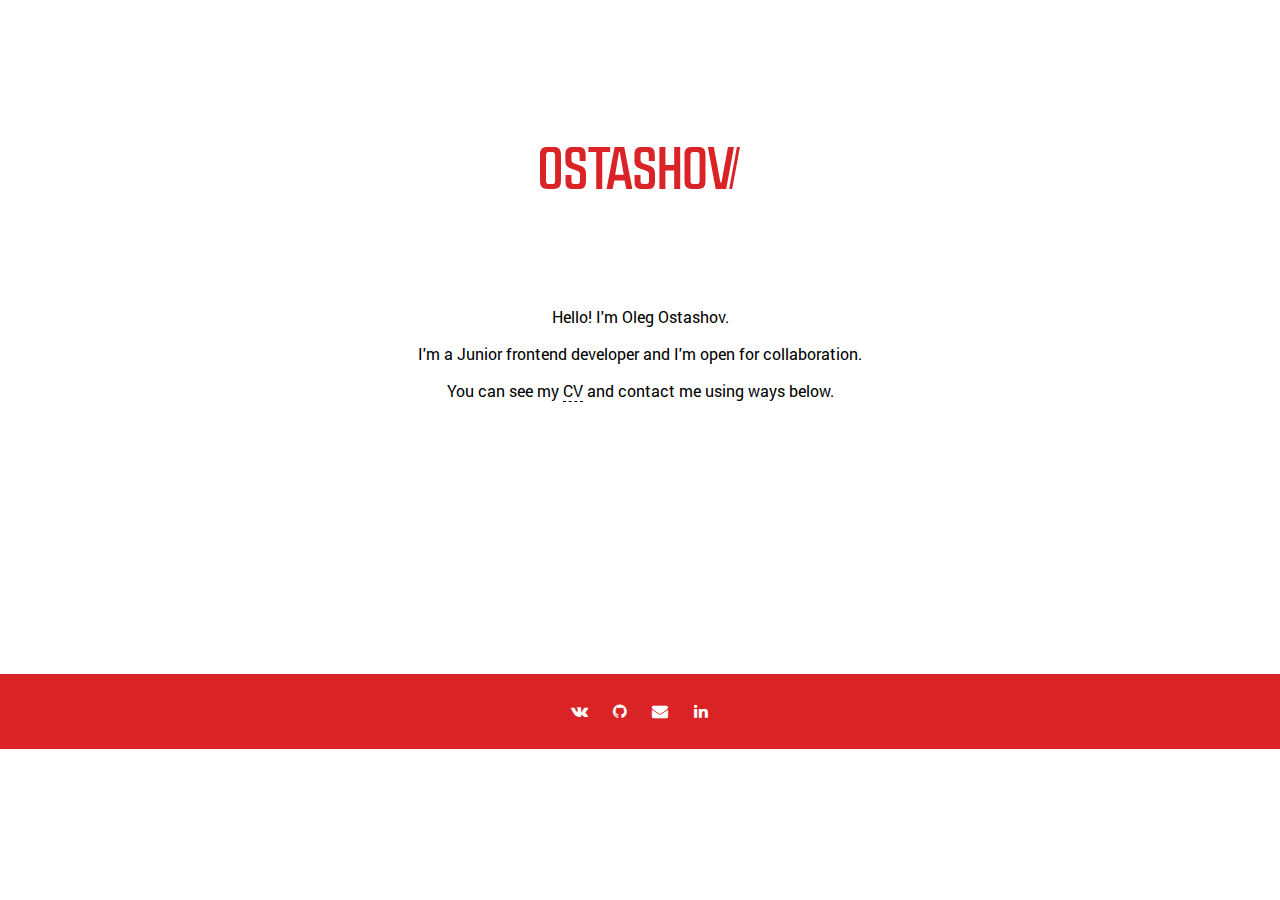
==== index.html @ e3ed794c "Text instead of projects" ====
<!DOCTYPE html>
<!--[if lt IE 7]><html lang="ru" class="lt-ie9 lt-ie8 lt-ie7"><![endif]-->
<!--[if IE 7]><html lang="ru" class="lt-ie9 lt-ie8"><![endif]-->
<!--[if IE 8]><html lang="ru" class="lt-ie9"><![endif]-->
<!--[if gt IE 8]><!-->
<html lang="ru">
<!--<![endif]-->
<head>
	<meta charset="utf-8" />
	<title>Олег Осташов</title>
	<meta name="description" content="" />
	<meta http-equiv="X-UA-Compatible" content="IE=edge" />
	<meta name="viewport" content="width=device-width, initial-scale=1.0" />
	<link rel="shortcut icon" href="favicon.png" />

	<link rel="stylesheet" href="libs/font-awesome-4.2.0/css/font-awesome.min.css" />
	<!-- <link rel="stylesheet" href="libs/bootstrap/bootstrap-grid-3.3.1.min.css" />
	<link rel="stylesheet" href="libs/fancybox/jquery.fancybox.css" />
	<link rel="stylesheet" href="libs/owl-carousel/owl.carousel.css" />
	<link rel="stylesheet" href="libs/countdown/jquery.countdown.css" /> -->
	<link rel="stylesheet" href="css/fonts.css" />
	<link rel="stylesheet" href="css/main.css" />
	<!-- <link rel="stylesheet" href="css/media.css" /> -->
</head>
<body>
    <div class="wrapper">
        <section class="logo">
            <div class="brand_logo">
            	<div class="svg-logo">
            		<svg version="1.1" xmlns="http://www.w3.org/2000/svg" xmlns:xlink="http://www.w3.org/1999/xlink" x="0px" y="0px"
						 viewBox="0 0 200.1 42.2" enable-background="new 0 0 200.1 42.2" xml:space="preserve">
						<path fill="#DA2327" d="M11.5-0.2c7.1,0,9.5,1.5,9.5,8.8v24.7c0,7.3-2.4,8.8-9.5,8.8h-2c-7.1,0-9.5-1.6-9.5-8.8V8.6
							c0-7.3,2.4-8.8,9.5-8.8H11.5z M11.4,37.1c2.1,0,3.7-0.2,3.7-3.4V8.3c0-3.1-1.6-3.4-3.7-3.4H9.7C7.6,4.9,6,5.2,6,8.3v25.4
							c0,3.1,1.6,3.4,3.7,3.4H11.4z"/>
						<path fill="#DA2327" d="M36.2-0.2c7.2,0,9.5,1.5,9.5,8.8v5.5h-6V8.2c0-3.1-1.4-3.2-3.5-3.2H35c-2.1,0-3.5,0.1-3.5,3.2v4.1
							c0,3.2,1.3,3.6,4.4,4.8l4.1,1.4c3.4,1.3,6,2.6,6,8.2v6.7c0,7.3-2.4,8.8-9.5,8.8H35c-7.2,0-9.5-1.6-9.5-8.8v-5.5h6v5.9
							c0,3.1,1.4,3.3,3.5,3.3h1.5c2.1,0,3.5-0.2,3.5-3.3v-6.2c0-3-1.5-3.2-4-4.3l-4.4-1.5c-3.5-1.4-6.2-2.6-6.2-8.1V8.6
							c0-7.3,2.4-8.8,9.5-8.8H36.2z"/>
						<path fill="#DA2327" d="M62.3,42h-6V5.1h-7.9V0h21.8v5.1h-7.9V42z"/>
						<path fill="#DA2327" d="M92.4,42h-6l-1.8-8.5H74.4L72.6,42h-6l8.1-42h9.6L92.4,42z M75.2,27.8h8.6l-4-23.1h-0.7L75.2,27.8z"/>
						<path fill="#DA2327" d="M105.4-0.2c7.2,0,9.5,1.5,9.5,8.8v5.5h-6V8.2c0-3.1-1.4-3.2-3.5-3.2h-1.3c-2.1,0-3.5,0.1-3.5,3.2v4.1
							c0,3.2,1.3,3.6,4.4,4.8l4.1,1.4c3.4,1.3,6,2.6,6,8.2v6.7c0,7.3-2.4,8.8-9.5,8.8h-1.5c-7.2,0-9.5-1.6-9.5-8.8v-5.5h6v5.9
							c0,3.1,1.4,3.3,3.5,3.3h1.5c2.1,0,3.5-0.2,3.5-3.3v-6.2c0-3-1.5-3.2-4-4.3l-4.4-1.5c-3.5-1.4-6.2-2.6-6.2-8.1V8.6
							c0-7.3,2.4-8.8,9.5-8.8H105.4z"/>
						<path fill="#DA2327" d="M119.5,0h6v17.9h8.8V0h6v42h-6V23.6h-8.8V42h-6V0z"/>
						<path fill="#DA2327" d="M156.1-0.2c7.1,0,9.5,1.5,9.5,8.8v24.7c0,7.3-2.4,8.8-9.5,8.8h-2c-7.1,0-9.5-1.6-9.5-8.8V8.6
							c0-7.3,2.4-8.8,9.5-8.8H156.1z M156,37.1c2.1,0,3.7-0.2,3.7-3.4V8.3c0-3.1-1.6-3.4-3.7-3.4h-1.7c-2.1,0-3.7,0.2-3.7,3.4v25.4
							c0,3.1,1.6,3.4,3.7,3.4H156z"/>
						<path fill="#DA2327" d="M186.3,42h-10.5L168,0h6l6.5,35.5h1.1L188.1,0h6L186.3,42z"/>
						<polyline class="last-slash" fill="#DA2327" points="192.3,42 200.1,0 197.1,0 189.3,42 ">
						</polyline>
					</svg>
            	</div>
                <!-- <img src="images/ostashov_red.jpg" alt=""> -->
            </div>
        </section>
        <section class="welcome">
        	<p>Hello! I'm Oleg Ostashov.</p>
        	<p>I'm a Junior frontend developer and I'm open for collaboration.</p>
        	<p>You can see my <a href="http://hh.ru/resume/78451c93ff038998c10039ed1f6879376e6b39" target="_blank">CV</a> and contact me using ways below.</p>
        </section>
        <section class="content">
        	<div class="menu">
        		<div class="links">
        			<a href="http://vk.com/oleg_ostashov" target="_blank">
        				<div class="link">
        					<div class="link-text">
        						<i class="fa fa-vk"></i>
        					</div>
        				</div>
        			</a>
        			<a href="https://github.com/ostashov" target="_blank">
	        			<div class="link">
	        				<div class="link-text">
	    						<i class="fa fa-github"></i>
	    					</div>
	        			</div>
        			</a>
        			<a href="mailto:oleg.ostashov@gmail.com">
	        			<div class="link">
	        				<div class="link-text">
		        				<i class="fa fa-envelope"></i>
		        			</div>
		        		</div>
	        		</a>
	        		<a href="http://linkedin.com/in/oleg-ostashov" target="_blank">
        				<div class="link">
        					<div class="link-text">
        						<i class="fa fa-linkedin"></i>
        					</div>
        				</div>
        			</a>
        		</div>
        	</div>
        </section>
    </div>
    
	<!--[if lt IE 9]>
	<script src="libs/html5shiv/es5-shim.min.js"></script>
	<script src="libs/html5shiv/html5shiv.min.js"></script>
	<script src="libs/html5shiv/html5shiv-printshiv.min.js"></script>
	<script src="libs/respond/respond.min.js"></script>
	<![endif]-->
	<!-- <script src="libs/jquery/jquery-1.11.1.min.js"></script>
	<script src="libs/jquery-mousewheel/jquery.mousewheel.min.js"></script>
	<script src="libs/fancybox/jquery.fancybox.pack.js"></script>
	<script src="libs/waypoints/waypoints-1.6.2.min.js"></script>
	<script src="libs/scrollto/jquery.scrollTo.min.js"></script>
	<script src="libs/owl-carousel/owl.carousel.min.js"></script>
	<script src="libs/countdown/jquery.plugin.js"></script>
	<script src="libs/countdown/jquery.countdown.min.js"></script>
	<script src="libs/countdown/jquery.countdown-ru.js"></script>
	<script src="libs/landing-nav/navigation.js"></script>
	<script src="js/common.js"></script> -->
	
	<!-- Yandex.Metrika counter -->
	<script type="text/javascript">
	    (function (d, w, c) {
	        (w[c] = w[c] || []).push(function() {
	            try {
	                w.yaCounter36608915 = new Ya.Metrika({
	                    id:36608915,
	                    clickmap:true,
	                    trackLinks:true,
	                    accurateTrackBounce:true
	                });
	            } catch(e) { }
	        });

	        var n = d.getElementsByTagName("script")[0],
	            s = d.createElement("script"),
	            f = function () { n.parentNode.insertBefore(s, n); };
	        s.type = "text/javascript";
	        s.async = true;
	        s.src = "https://mc.yandex.ru/metrika/watch.js";

	        if (w.opera == "[object Opera]") {
	            d.addEventListener("DOMContentLoaded", f, false);
	        } else { f(); }
	    })(document, window, "yandex_metrika_callbacks");
	</script>
	<noscript><div><img src="https://mc.yandex.ru/watch/36608915" style="position:absolute; left:-9999px;" alt="" /></div></noscript>
	<!-- /Yandex.Metrika counter -->
	<!-- Google Analytics counter --><!-- /Google Analytics counter -->
</body>
</html>
---- css/fonts.css ----
/* font-family: "RobotoRegular"; */
@font-face {
	font-family: "RobotoRegular";
	src: url("../fonts/RobotoRegular/RobotoRegular.eot");
	src: url("../fonts/RobotoRegular/RobotoRegular.eot?#iefix")format("embedded-opentype"),
	url("../fonts/RobotoRegular/RobotoRegular.woff") format("woff"),
	url("../fonts/RobotoRegular/RobotoRegular.ttf") format("truetype");
	font-style: normal;
	font-weight: normal;
}
/* font-family: "RobotoLight"; */
@font-face {
	font-family: "RobotoLight";
	src: url("../fonts/RobotoLight/RobotoLight.eot");
	src: url("../fonts/RobotoLight/RobotoLight.eot?#iefix")format("embedded-opentype"),
	url("../fonts/RobotoLight/RobotoLight.woff") format("woff"),
	url("../fonts/RobotoLight/RobotoLight.ttf") format("truetype");
	font-style: normal;
	font-weight: normal;
}
/* font-family: "RobotoMedium"; */
@font-face {
	font-family: "RobotoMedium";
	src: url("../fonts/RobotoMedium/RobotoMedium.eot");
	src: url("../fonts/RobotoMedium/RobotoMedium.eot?#iefix")format("embedded-opentype"),
	url("../fonts/RobotoMedium/RobotoMedium.woff") format("woff"),
	url("../fonts/RobotoMedium/RobotoMedium.ttf") format("truetype");
	font-style: normal;
	font-weight: normal;
}
/* font-family: "RobotoBold"; */
@font-face {
	font-family: "RobotoBold";
	src: url("../fonts/RobotoBold/RobotoBold.eot");
	src: url("../fonts/RobotoBold/RobotoBold.eot?#iefix")format("embedded-opentype"),
	url("../fonts/RobotoBold/RobotoBold.woff") format("woff"),
	url("../fonts/RobotoBold/RobotoBold.ttf") format("truetype");
	font-style: normal;
	font-weight: normal;
}
---- css/main.css ----
*::-webkit-input-placeholder {
	color: #666;
	opacity: 1;
}
*:-moz-placeholder {
	color: #666;
	opacity: 1;
}
*::-moz-placeholder {
	color: #666;
	opacity: 1;
}
*:-ms-input-placeholder {
	color: #666;
	opacity: 1;
}

body input:focus:required:invalid,
body textarea:focus:required:invalid {
	
}

body input:required:valid,
body textarea:required:valid {
	
}

body {
	font-family: "RobotoRegular", sans-serif;
	font-size: 16px;
}

html, 
body {
    height: 100%;
    width: 100%;
    margin: 0 auto;
}

a {
	text-decoration: none;
}
 
.wrapper {
    height: 100%;
    width: 100%;
    min-height: 100%;
    display: table;
    border-collapse: collapse;
}

.logo,
.content {
	display: table-row;
}

.brand_logo {
	vertical-align: middle;
    display: table-cell;
    text-align: center;
    text-align: -webkit-center;
    text-align: -moz-center;
}

.svg-logo {
	text-align: center;
    vertical-align: middle;
    width: 15%;
    min-width: 200px;
    margin-top: 50px;
}

	.svg-logo .last-slash {
		right: 10px;
	}

.brand_logo img {
	max-width: 200px;
}

.welcome {
	display: table-cell;
	text-align: center;
}

	.welcome a:link,
	.welcome a:active,
	.welcome a:visited {
	  color: #000000; 
	  border-bottom: 1px dashed; 
	}

	.welcome a:hover {
	  color: #DA2327; 
	  border-bottom: .07em solid;
	}

.menu {
	text-align: center;
	vertical-align: middle;
}

	.menu a {
		color: #ffffff;
	}

.links {
	padding: 10px 0px;
	display: inline-block;
	width: 100%;
	min-height: 55px;
	background-color: #DA2327;
}

.link {
	display: inline-block;
	padding: 5px;
	border: 1px solid #DA2327;
	border-radius: 3px;
	margin-top: 10px;
}

.link:hover {
	border: 1px solid #fff;
	border-radius: 3px;
}

.link-text {
	display: inline;
}

	.link-text i {
		width: 25px;
	    height: 19px;
	    line-height: 1;
	}

	.link-text i.fa-envelope {
		margin-left: -1px;
	}
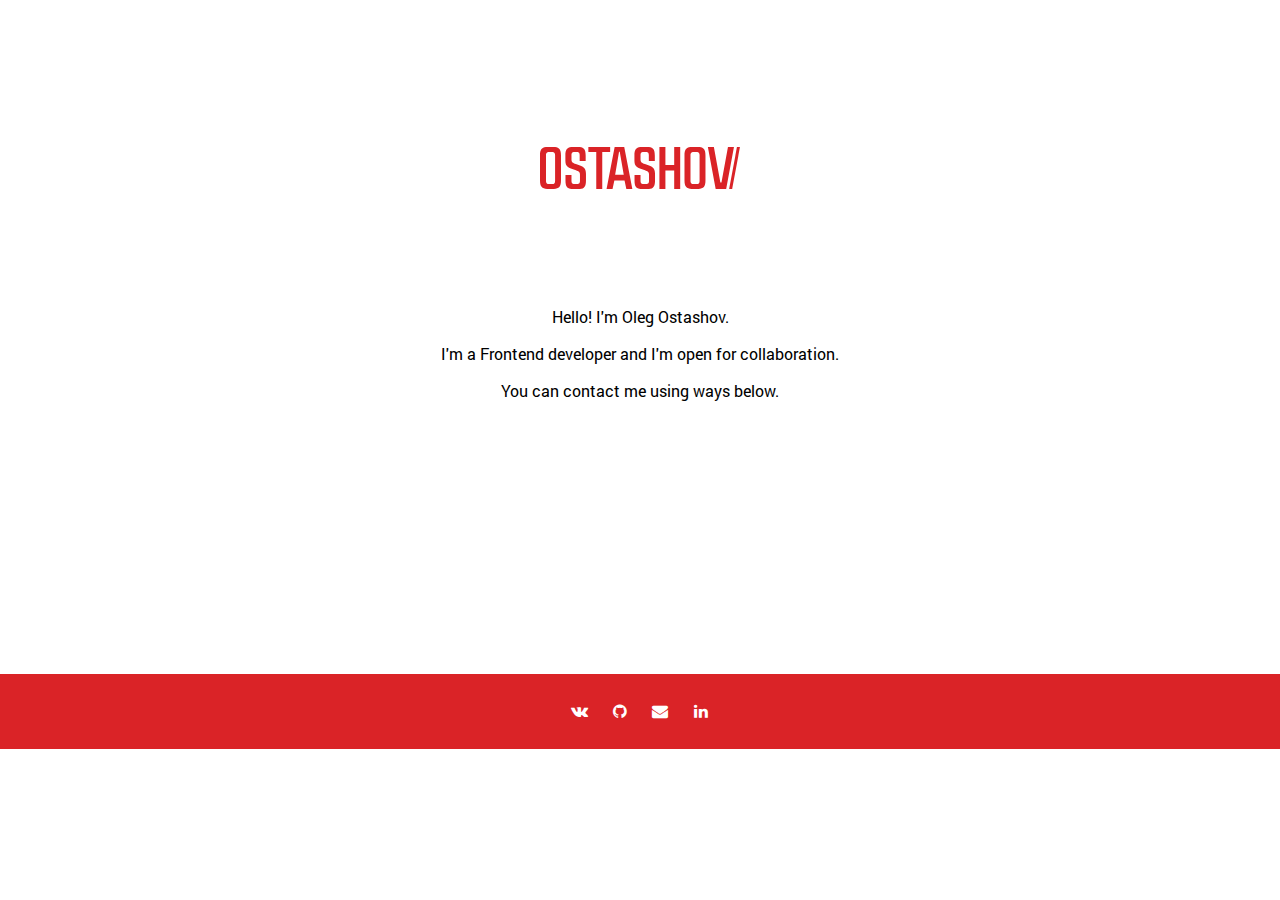
==== commit f690bacf: "text changed" ====
--- a/index.html
+++ b/index.html
@@ -56,8 +56,8 @@
         </section>
         <section class="welcome">
         	<p>Hello! I'm Oleg Ostashov.</p>
-        	<p>I'm a Junior frontend developer and I'm open for collaboration.</p>
-        	<p>You can see my <a href="http://hh.ru/resume/78451c93ff038998c10039ed1f6879376e6b39" target="_blank">CV</a> and contact me using ways below.</p>
+        	<p>I'm a Frontend developer and I'm open for collaboration.</p>
+        	<p>You can contact me using ways below.</p>
         </section>
         <section class="content">
         	<div class="menu">
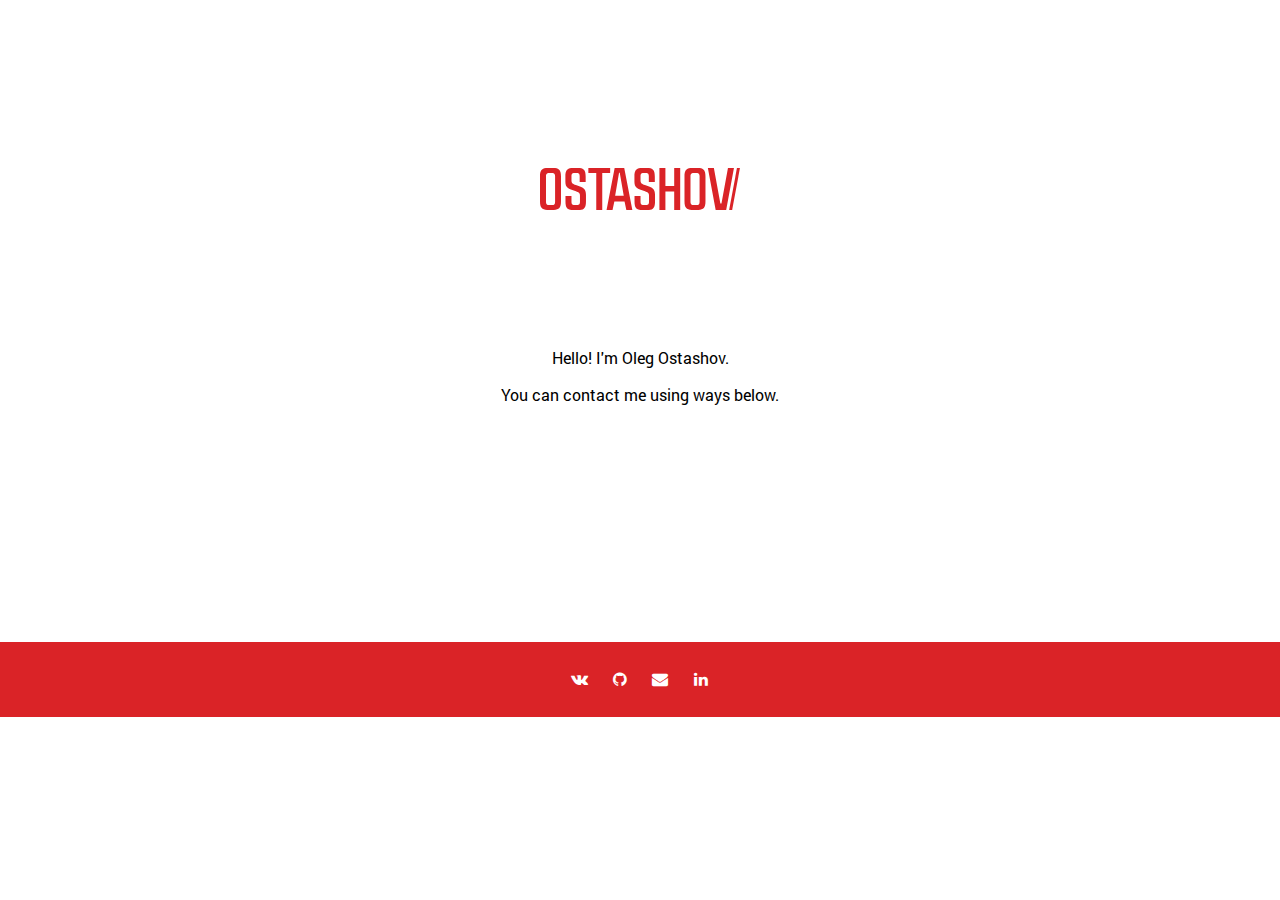
==== commit 9173d186: "Update index.html" ====
--- a/index.html
+++ b/index.html
@@ -56,7 +56,6 @@
         </section>
         <section class="welcome">
         	<p>Hello! I'm Oleg Ostashov.</p>
-        	<p>I'm a Frontend developer and I'm open for collaboration.</p>
         	<p>You can contact me using ways below.</p>
         </section>
         <section class="content">
@@ -143,4 +142,4 @@
 	<!-- /Yandex.Metrika counter -->
 	<!-- Google Analytics counter --><!-- /Google Analytics counter -->
 </body>
-</html>+</html>
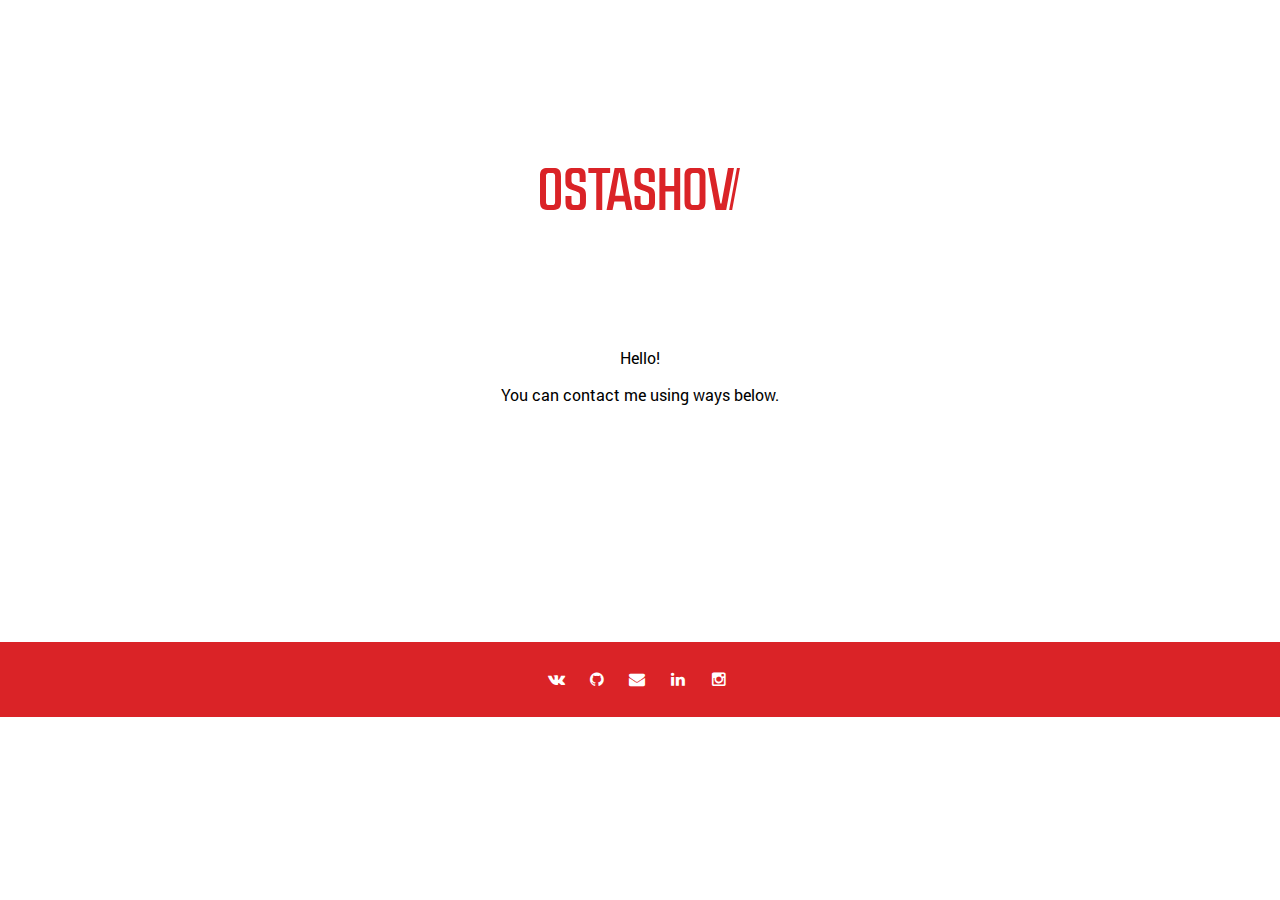
==== commit 67a16b4a: "Menu refactoring" ====
--- a/index.html
+++ b/index.html
@@ -7,7 +7,7 @@
 <!--<![endif]-->
 <head>
 	<meta charset="utf-8" />
-	<title>Олег Осташов</title>
+	<title>Oleg Ostashov | Олег Осташов</title>
 	<meta name="description" content="" />
 	<meta http-equiv="X-UA-Compatible" content="IE=edge" />
 	<meta name="viewport" content="width=device-width, initial-scale=1.0" />
@@ -55,7 +55,7 @@
             </div>
         </section>
         <section class="welcome">
-        	<p>Hello! I'm Oleg Ostashov.</p>
+        	<p>Hello!</p>
         	<p>You can contact me using ways below.</p>
         </section>
         <section class="content">
@@ -89,6 +89,13 @@
         					</div>
         				</div>
         			</a>
+					<a href="https://www.instagram.com/olegostashov/" rel="noopener noreferrer" style="margin-right: 5px;" target="_blank" title="Instagram">
+						<div class="link">
+        					<div class="link-text">
+								<i class="fa fa-instagram"></i>
+        					</div>
+        				</div>
+					</a>
         		</div>
         	</div>
         </section>
@@ -142,4 +149,4 @@
 	<!-- /Yandex.Metrika counter -->
 	<!-- Google Analytics counter --><!-- /Google Analytics counter -->
 </body>
-</html>
+</html>--- a/css/main.css
+++ b/css/main.css
@@ -1,140 +1,139 @@
 *::-webkit-input-placeholder {
-	color: #666;
-	opacity: 1;
+  color: #666;
+  opacity: 1;
 }
 *:-moz-placeholder {
-	color: #666;
-	opacity: 1;
+  color: #666;
+  opacity: 1;
 }
 *::-moz-placeholder {
-	color: #666;
-	opacity: 1;
+  color: #666;
+  opacity: 1;
 }
 *:-ms-input-placeholder {
-	color: #666;
-	opacity: 1;
+  color: #666;
+  opacity: 1;
 }
 
 body input:focus:required:invalid,
 body textarea:focus:required:invalid {
-	
 }
 
 body input:required:valid,
 body textarea:required:valid {
-	
 }
 
 body {
-	font-family: "RobotoRegular", sans-serif;
-	font-size: 16px;
+  font-family: "RobotoRegular", sans-serif;
+  font-size: 16px;
 }
 
-html, 
+html,
 body {
-    height: 100%;
-    width: 100%;
-    margin: 0 auto;
+  height: 100%;
+  width: 100%;
+  margin: 0 auto;
 }
 
 a {
-	text-decoration: none;
+  text-decoration: none;
 }
- 
+
 .wrapper {
-    height: 100%;
-    width: 100%;
-    min-height: 100%;
-    display: table;
-    border-collapse: collapse;
+  height: 100%;
+  width: 100%;
+  min-height: 100%;
+  display: table;
+  border-collapse: collapse;
 }
 
 .logo,
 .content {
-	display: table-row;
+  display: table-row;
 }
 
 .brand_logo {
-	vertical-align: middle;
-    display: table-cell;
-    text-align: center;
-    text-align: -webkit-center;
-    text-align: -moz-center;
+  vertical-align: middle;
+  display: table-cell;
+  text-align: center;
+  text-align: -webkit-center;
+  text-align: -moz-center;
 }
 
 .svg-logo {
-	text-align: center;
-    vertical-align: middle;
-    width: 15%;
-    min-width: 200px;
-    margin-top: 50px;
+  text-align: center;
+  vertical-align: middle;
+  width: 15%;
+  min-width: 200px;
+  margin-top: 50px;
 }
 
-	.svg-logo .last-slash {
-		right: 10px;
-	}
+.svg-logo .last-slash {
+  right: 10px;
+}
 
 .brand_logo img {
-	max-width: 200px;
+  max-width: 200px;
 }
 
 .welcome {
-	display: table-cell;
-	text-align: center;
+  display: table-cell;
+  text-align: center;
 }
 
-	.welcome a:link,
-	.welcome a:active,
-	.welcome a:visited {
-	  color: #000000; 
-	  border-bottom: 1px dashed; 
-	}
+.welcome a:link,
+.welcome a:active,
+.welcome a:visited {
+  color: #000000;
+  border-bottom: 1px dashed;
+}
 
-	.welcome a:hover {
-	  color: #DA2327; 
-	  border-bottom: .07em solid;
-	}
+.welcome a:hover {
+  color: #da2327;
+  border-bottom: 0.07em solid;
+}
 
 .menu {
-	text-align: center;
-	vertical-align: middle;
+  text-align: center;
+  vertical-align: middle;
 }
 
-	.menu a {
-		color: #ffffff;
-	}
+.menu a {
+  color: #ffffff;
+  display: inline-block;
+  max-height: 35px;
+}
 
 .links {
-	padding: 10px 0px;
-	display: inline-block;
-	width: 100%;
-	min-height: 55px;
-	background-color: #DA2327;
+  padding: 20px 0px 0px 0px;
+  display: inline-block;
+  width: 100%;
+  min-height: 55px;
+  background-color: #da2327;
 }
 
 .link {
-	display: inline-block;
-	padding: 5px;
-	border: 1px solid #DA2327;
-	border-radius: 3px;
-	margin-top: 10px;
+  display: inline-block;
+  padding: 5px;
+  border: 1px solid #da2327;
+  border-radius: 3px;
 }
 
 .link:hover {
-	border: 1px solid #fff;
-	border-radius: 3px;
+  border: 1px solid #fff;
+  border-radius: 3px;
 }
 
 .link-text {
-	display: inline;
+  display: inline;
 }
 
-	.link-text i {
-		width: 25px;
-	    height: 19px;
-	    line-height: 1;
-	}
+.link-text i {
+  width: 25px;
+  height: 19px;
+  line-height: 1;
+}
 
-	.link-text i.fa-envelope {
-		margin-left: -1px;
-	}+.link-text i.fa-envelope {
+  margin-left: -1px;
+}
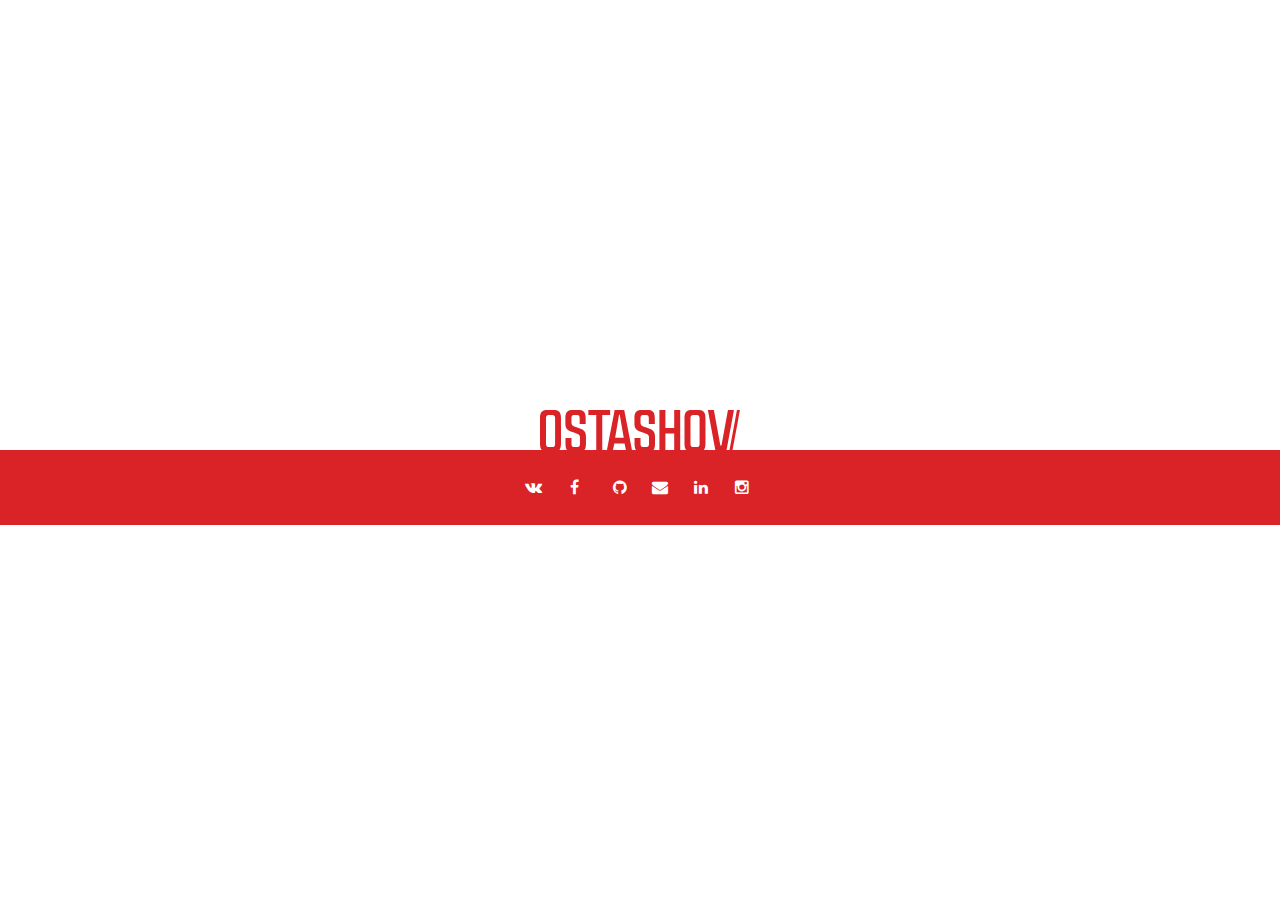
==== commit d43c130f: "Design fixes" ====
--- a/index.html
+++ b/index.html
@@ -68,6 +68,13 @@
         					</div>
         				</div>
         			</a>
+					<a href="https://www.facebook.com/oostashov" rel="noopener noreferrer" style="margin-right: 5px;" target="_blank" title="Facebook">
+						<div class="link">
+	        				<div class="link-text">
+								<i class="fa fa-facebook"></i>
+	    					</div>
+	        			</div>
+					</a>
         			<a href="https://github.com/ostashov" target="_blank">
 	        			<div class="link">
 	        				<div class="link-text">
@@ -149,4 +156,4 @@
 	<!-- /Yandex.Metrika counter -->
 	<!-- Google Analytics counter --><!-- /Google Analytics counter -->
 </body>
-</html>+</html>
--- a/css/main.css
+++ b/css/main.css
@@ -50,6 +50,7 @@
 .logo,
 .content {
   display: table-row;
+  height: 50%;
 }
 
 .brand_logo {
@@ -58,6 +59,11 @@
   text-align: center;
   text-align: -webkit-center;
   text-align: -moz-center;
+  position: absolute;
+  left: 50%;
+  top: 50%;
+  -webkit-transform: translate(-50%, -40px);
+  transform: translate(-50%, -40px);
 }
 
 .svg-logo {
@@ -65,7 +71,7 @@
   vertical-align: middle;
   width: 15%;
   min-width: 200px;
-  margin-top: 50px;
+  /*margin-top: 50px;*/
 }
 
 .svg-logo .last-slash {
@@ -77,7 +83,8 @@
 }
 
 .welcome {
-  display: table-cell;
+  /*display: table-cell;*/
+  display: none;
   text-align: center;
 }
 
@@ -94,8 +101,16 @@
 }
 
 .menu {
+  width: 100%;
+  min-height: 55px;
   text-align: center;
   vertical-align: middle;
+  position: absolute;
+  right: 0;
+  left: 0;
+  /*bottom: 0;*/
+  padding: 20px 0px 0px 0px;
+  background-color: #da2327;
 }
 
 .menu a {
@@ -105,11 +120,7 @@
 }
 
 .links {
-  padding: 20px 0px 0px 0px;
   display: inline-block;
-  width: 100%;
-  min-height: 55px;
-  background-color: #da2327;
 }
 
 .link {
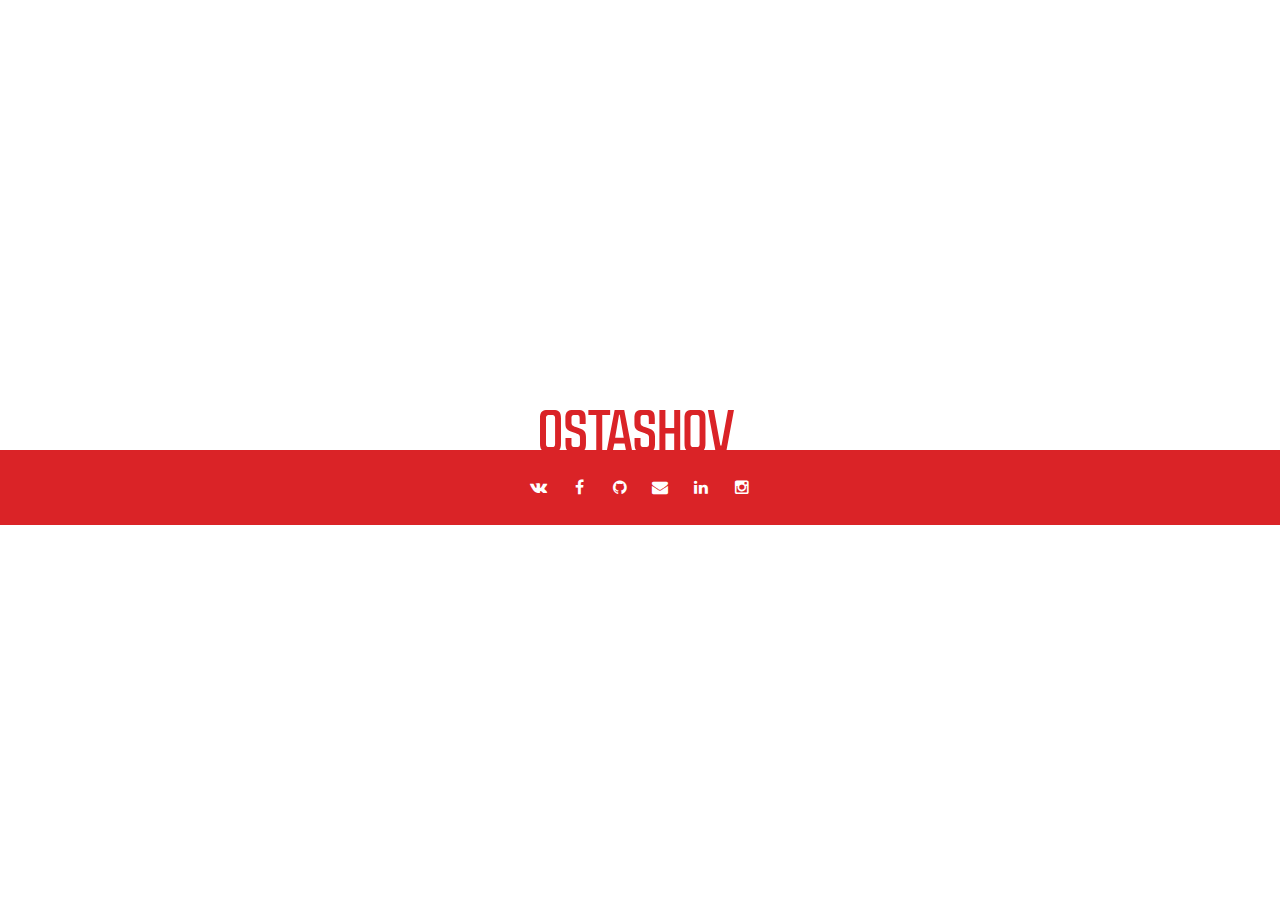
==== commit f476e100: "Margin fixed" ====
--- a/index.html
+++ b/index.html
@@ -62,41 +62,41 @@
         	<div class="menu">
         		<div class="links">
         			<a href="http://vk.com/oleg_ostashov" target="_blank">
-        				<div class="link">
+        				<div class="link" title="VK">
         					<div class="link-text">
         						<i class="fa fa-vk"></i>
         					</div>
         				</div>
         			</a>
-					<a href="https://www.facebook.com/oostashov" rel="noopener noreferrer" style="margin-right: 5px;" target="_blank" title="Facebook">
+					<a href="https://www.facebook.com/oostashov" target="_blank" title="Facebook">
 						<div class="link">
 	        				<div class="link-text">
 								<i class="fa fa-facebook"></i>
 	    					</div>
 	        			</div>
 					</a>
-        			<a href="https://github.com/ostashov" target="_blank">
+        			<a href="https://github.com/ostashov" target="_blank" title="GitHub" >
 	        			<div class="link">
 	        				<div class="link-text">
 	    						<i class="fa fa-github"></i>
 	    					</div>
 	        			</div>
         			</a>
-        			<a href="mailto:oleg.ostashov@gmail.com">
+        			<a href="mailto:oleg.ostashov@gmail.com" title="oleg.ostashov@gmail.com">
 	        			<div class="link">
 	        				<div class="link-text">
 		        				<i class="fa fa-envelope"></i>
 		        			</div>
 		        		</div>
 	        		</a>
-	        		<a href="http://linkedin.com/in/oleg-ostashov" target="_blank">
+	        		<a href="http://linkedin.com/in/oleg-ostashov" target="_blank" title="LinkedIn">
         				<div class="link">
         					<div class="link-text">
         						<i class="fa fa-linkedin"></i>
         					</div>
         				</div>
         			</a>
-					<a href="https://www.instagram.com/olegostashov/" rel="noopener noreferrer" style="margin-right: 5px;" target="_blank" title="Instagram">
+					<a href="https://www.instagram.com/olegostashov/" target="_blank" title="Instagram">
 						<div class="link">
         					<div class="link-text">
 								<i class="fa fa-instagram"></i>
--- a/css/main.css
+++ b/css/main.css
@@ -75,7 +75,12 @@
 }
 
 .svg-logo .last-slash {
-  right: 10px;
+  transform: translate(-7px, 0px);
+  transition: all 0.3s ease;
+}
+
+.svg-logo:hover .last-slash {
+  transform: translate(0px, 0px);
 }
 
 .brand_logo img {
@@ -128,11 +133,16 @@
   padding: 5px;
   border: 1px solid #da2327;
   border-radius: 3px;
+  transition: all 0.3s ease;
 }
 
 .link:hover {
   border: 1px solid #fff;
   border-radius: 3px;
+  transform: translate(0px, -1px);
+  -webkit-box-shadow: 0px 1px 2px -1px rgba(0, 0, 0, 0.75);
+  -moz-box-shadow: 0px 1px 2px -1px rgba(0, 0, 0, 0.75);
+  box-shadow: 0px 1px 2px -1px rgba(0, 0, 0, 0.75);
 }
 
 .link-text {
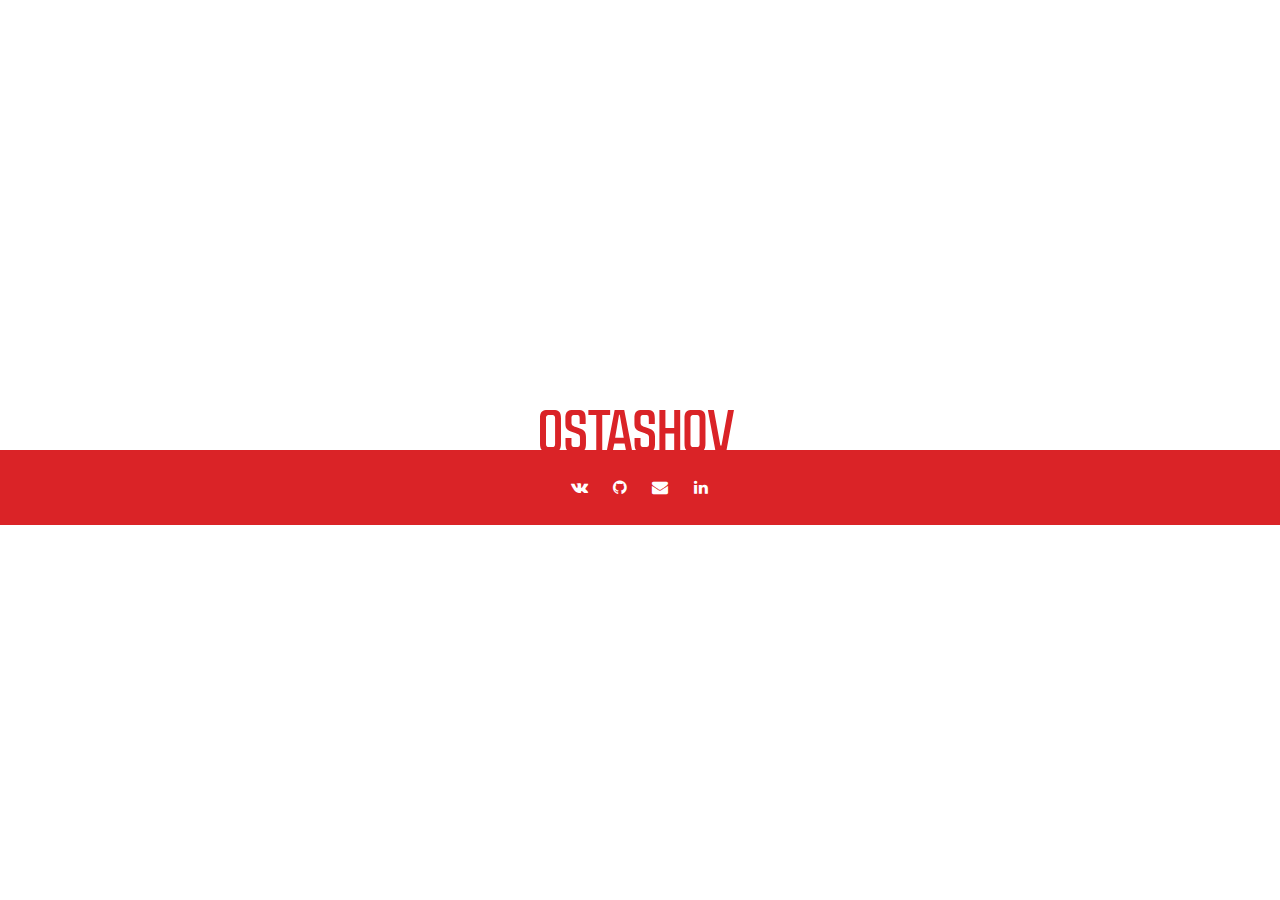
==== commit e9533cb8: "Update index.html" ====
--- a/index.html
+++ b/index.html
@@ -68,13 +68,6 @@
         					</div>
         				</div>
         			</a>
-					<a href="https://www.facebook.com/oostashov" target="_blank" title="Facebook">
-						<div class="link">
-	        				<div class="link-text">
-								<i class="fa fa-facebook"></i>
-	    					</div>
-	        			</div>
-					</a>
         			<a href="https://github.com/ostashov" target="_blank" title="GitHub" >
 	        			<div class="link">
 	        				<div class="link-text">
@@ -96,13 +89,6 @@
         					</div>
         				</div>
         			</a>
-					<a href="https://www.instagram.com/olegostashov/" target="_blank" title="Instagram">
-						<div class="link">
-        					<div class="link-text">
-								<i class="fa fa-instagram"></i>
-        					</div>
-        				</div>
-					</a>
         		</div>
         	</div>
         </section>
